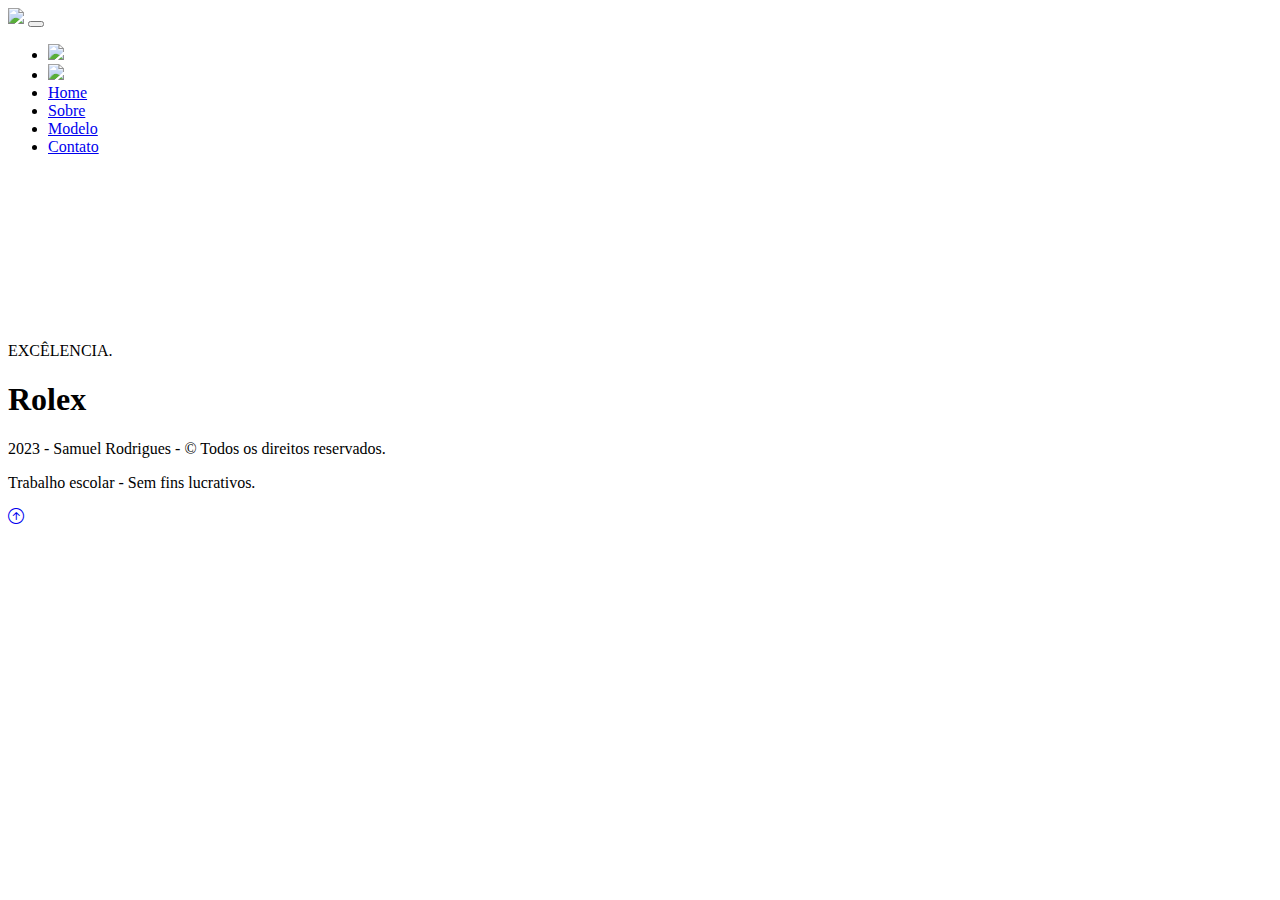
==== index.html @ 4d7f72cb "Add files via upload" ====
<!DOCTYPE html>
<html lang="pt-br">

<head>
    <title>Relógio de Pulso</title>
    <meta charset="UTF-8">
    <meta name="viewport" content="width=device-width, initial-scale=1.0">
    <link rel="icon" type="img/jpg" href="logo.svg">
    <link rel="stylesheet" href="relogio.css">
    <link rel="stylesheet" href="https://cdn.jsdelivr.net/npm/bootstrap-icons@1.10.5/font/bootstrap-icons.css">
    <script defer src="script.js"></script>
</head>

<body>
    <header class="header">
        <nav class="nav">
            <img src="logo.svg">
            <button class="hamburger"></button>
            <ul class="nav-list">
                <li><a href="#"><img src="img/brazil.png" width="100%" id="pt"></a></li>
                <li><a href="index2.html"><img src="img/eua.png" width="100%" id="en"></a></li><li><a href="#">Home</a></li>
                <li><a href="sobre.html">Sobre</a></li>
                <li><a href="modelo.html">Modelo</a></li>
                <li><a href="contato.html">Contato</a></li>
            </ul>
        </nav>
    </header>
    <div id="pi1">
        <video autoplay muted loop id="backgroundVideo">
            <source id="videoSource" type="video/webm">
            Seu navegador não suporta vídeo HTML5.
        </video>
        <p id="pg1">EXCÊLENCIA.</p>
        <h1 id="hg1">Rolex</h1>
    </div>
    <footer class="footer">
        <div id="txt-ft">
            <p id="pf1">2023 - Samuel Rodrigues - &copy; Todos os direitos reservados.</p>
            <p id="pf2">Trabalho escolar - Sem fins lucrativos.</p>
        </div>
    </footer>


    <a href="#">
        <i class="bi bi-arrow-up-circle" id="btop" alt="Voltar ao Topo"></i>
    </a>


</body>

</html>
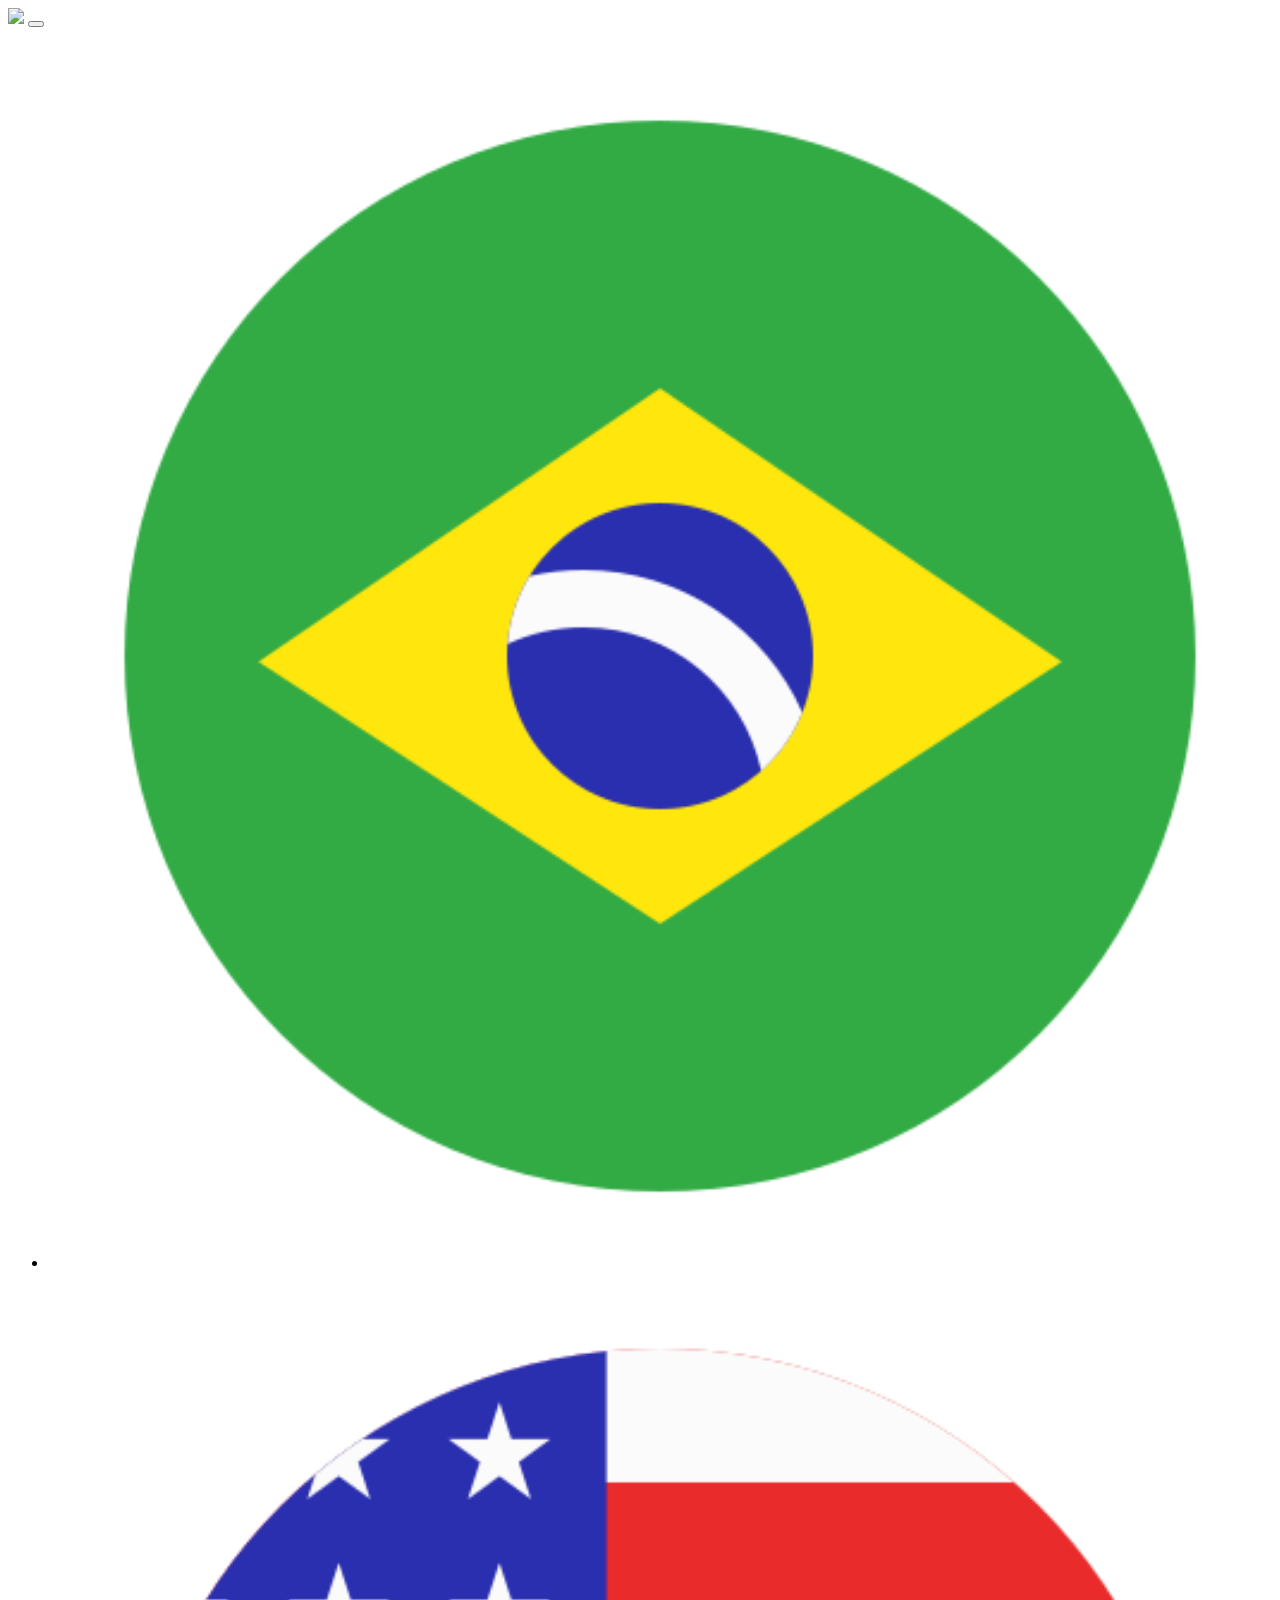
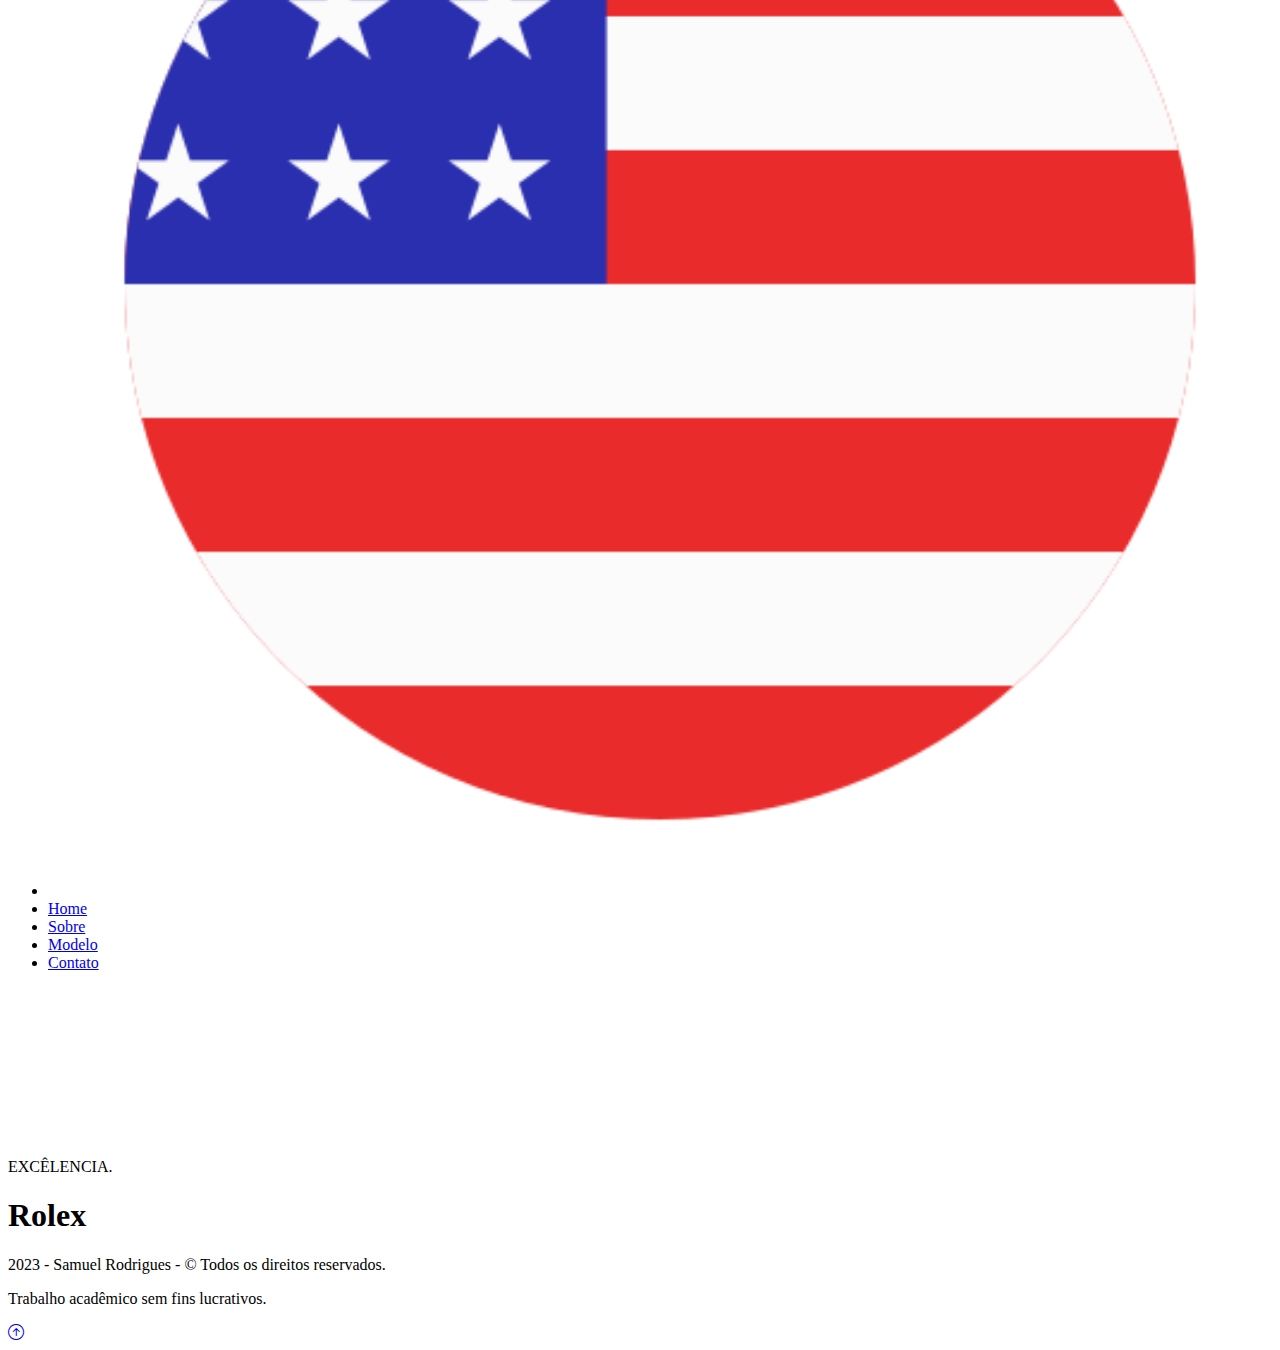
==== commit edce27c1: "Add files via upload" ====
--- a/index.html
+++ b/index.html
@@ -2,7 +2,7 @@
 <html lang="pt-br">
 
 <head>
-    <title>Relógio de Pulso</title>
+    <title>Rolex</title>
     <meta charset="UTF-8">
     <meta name="viewport" content="width=device-width, initial-scale=1.0">
     <link rel="icon" type="img/jpg" href="logo.svg">
@@ -36,7 +36,7 @@
     <footer class="footer">
         <div id="txt-ft">
             <p id="pf1">2023 - Samuel Rodrigues - &copy; Todos os direitos reservados.</p>
-            <p id="pf2">Trabalho escolar - Sem fins lucrativos.</p>
+            <p id="pf2">Trabalho acadêmico sem fins lucrativos.</p>
         </div>
     </footer>
 
